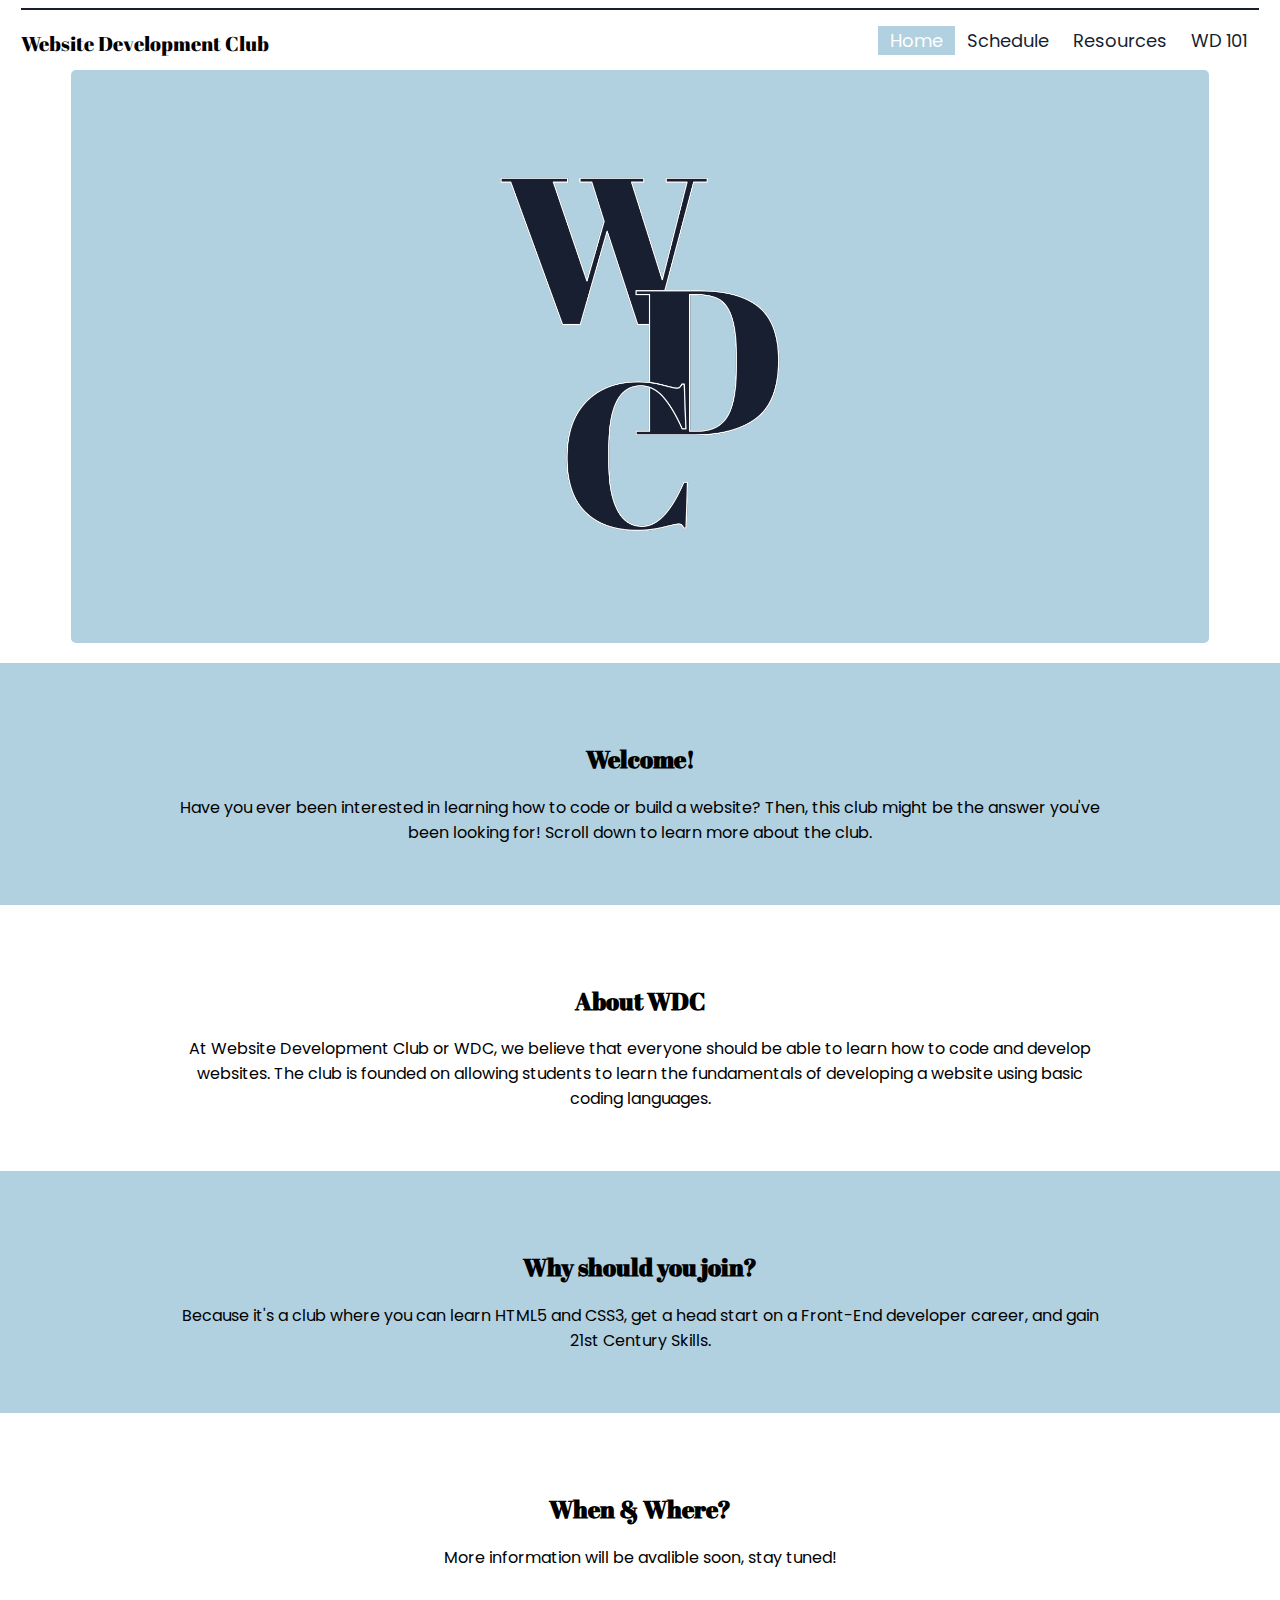
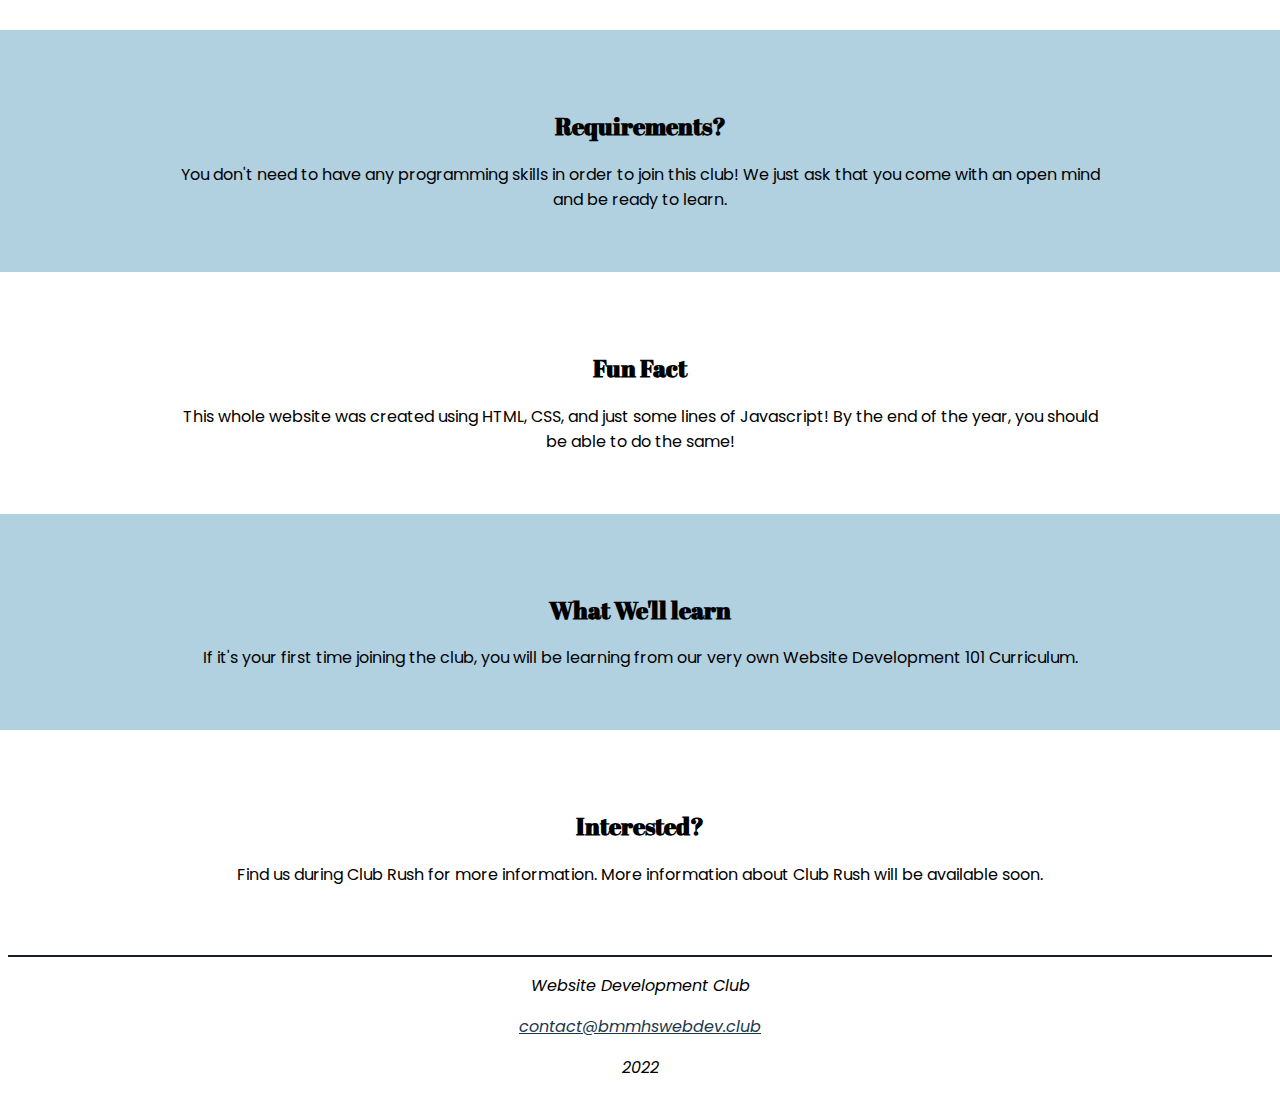
==== index.html @ b43070af "Update index.html" ====
<!DOCTYPE html>
<html lang="en">
<head>
    <meta charset="UTF-8">
    <meta http-equiv="X-UA-Compatible" content="IE=edge">
    <meta name="viewport" content="width=device-width, initial-scale=1.0">
    <title>Home | WDC</title>
    <link rel="stylesheet" href="style.css">
    <link href="https://fonts.googleapis.com/css2?family=Abril+Fatface&family=Poppins&display=swap" rel="stylesheet">
    <link rel="stylesheet" href="https://cdnjs.cloudflare.com/ajax/libs/font-awesome/4.7.0/css/font-awesome.min.css">
    <script src="script.js"></script>
    <link rel="shortcut icon" href="assets/RD Logo_1080_3.jpeg" type="image/x-icon">
    <!-- Primary Meta Tags -->
    <meta name="title" content="Website Development Club">
    <meta name="description" content="A school club at Francisco Bravo Medical Magnet  High School, where students learn the fundamentals of developing a website using basic coding languages (HTML5 and CSS3)">

    <!-- Open Graph / Facebook -->
    <meta property="og:type" content="website">
    <meta property="og:url" content="https://bmmhswebdev.club/">
    <meta property="og:title" content="Website Development Club">
    <meta property="og:description" content="A school club at Francisco Bravo Medical Magnet  High School, where students learn the fundamentals of developing a website using basic coding languages (HTML5 and CSS3)">
    <meta property="og:image" content="/assets/RD Logo_1080_3.jpeg">

    <!-- Twitter -->
    <meta property="twitter:card" content="summary_large_image">
    <meta property="twitter:url" content="https://bmmhswebdev.club/">
    <meta property="twitter:title" content="Website Development Club">
    <meta property="twitter:description" content="A school club at Francisco Bravo Medical Magnet  High School, where students learn the fundamentals of developing a website using basic coding languages (HTML5 and CSS3)">
    <meta property="twitter:image" content="/assets/RD Logo_1080_3.jpeg">

</head>
<body>
    <nav>
        <div class="mobilenav">
            <div class="topnav">
                <a href="index.html" class="active mnavtitle">Website Development Club</a>
                <!-- Navigation links (hidden by default) -->
                <div id="myLinks">
                  <a href="Schedule.html">Schedule</a>
                  <a href="WD101.html">WD 101</a>
                  <a href="resources.html">Resources</a>
                  
                </div>
                <!-- "Hamburger menu" / "Bar icon" to toggle the navigation links -->
                <a href="javascript:void(0);" class="icon" onclick="myFunction()">
                  <i class="fa fa-bars"></i>
                </a>
              </div>
        </div>
        <div class="fullnav">
            <hr class="navhr">
            <span class="navtitle">Website Development Club</span>
            <ul class="navbar">
                <li class="navitem"><a href="WD101.html" class="navlink">WD 101</a></li>
                <li class="navitem"><a class="navlink" href="resources.html">Resources</a></li>
                <li class="navitem"><a class="navlink" href="Schedule.html">Schedule</a></li>
                <li class="navitem"><a class="navlink active" href="index.html">Home</a></li>
            </ul>
        </div>
    </nav>
    <header>
        <div class="headerbg">
            <img class="headerimg" src="/assets/RD Logo_1080_3_tp.png">
        </div>
    </header>
    <main>
        <div class="section">
            <h2>Welcome!</h2>
            <p>
                Have you ever been interested in learning how to code or build a website? Then, this club might be the answer you've been looking for! Scroll down to learn more about the club.
            </p>
        </div>
        <div class="section">
            <h2>About WDC</h2>            
            <p>
                At Website Development Club or WDC, we believe that everyone should be able to learn how to code and develop websites. The club is founded on allowing students to learn the fundamentals of developing a website using basic coding languages.
            </p>
        </div>
        <div class="section">
            <h2>Why should you join?</h2>
            <p>
                Because it's a club where you can learn HTML5 and CSS3, get a head start on a Front-End developer career, and gain 21st Century Skills.
            </p>
        </div>
        <div class="section">
            <h2>When & Where?</h2>
            <p>More information will be avalible soon, stay tuned!</p>
        </div>
        <div class="section">
            <h2>Requirements?</h2>
            <p> 
                You don't need to have any programming skills in order to join this club!
                We just ask that you come with an open mind and be ready to learn.
            </p>
        </div>
        <div class="section">
            <h2>Fun Fact</h2>
            <p> 
                This whole website was created using HTML, CSS, and just some lines of Javascript! By the end of the year, you should be able to do the same!
            </p>
        </div>
        <div class="section">
            <h2>What We'll learn</h2>
            <p>If it's your first time joining the club, you will be learning from our very own Website Development 101 Curriculum.</p>
        </div>
        <div class="section">
            <h2>Interested?</h2>
            <p>Find us during Club Rush for more information. More information about Club Rush will be available soon.</p>
        </div>
        

    </main>
    <footer>
        <address style="text-align: center;">
            <hr class="footerDivider">
            <p>Website Development Club</p>
            <p><a href="mailto:contact@bmmhswebdev.club" style="color: #1a374d">contact@bmmhswebdev.club</a></p>
            <p><time datetime="2021">2022</time></p>
        </address>
    </footer>
</body>
</html>
---- style.css ----
/*Nav Bar*/
.navbar {
    list-style-type: none;
}
.navlink {
    text-decoration: none;
    display: flex;
    padding: 1px 12px;
    font-size: 18px;
    color: #171f31;
    font-family: 'Poppins', 'Times New Roman', Times, serif;
}
.navitem {
    float: right;
}
.navtitle {
    padding-top: 12px;
    display: block;
    float: left;
    font-family: 'Abril Fatface';
    font-size: 20px;
}
nav {
    margin: 0 1% 20px;
}
.navhr {
    border: 1px solid #171f31;
}
/*Mobile Nav*/
/* Style the navigation menu */
.topnav {
    overflow: hidden;
    background-color: #bbb;
    position: relative;
  }
  
  /* Hide the links inside the navigation menu (except for logo/home) */
  .topnav #myLinks {
    display: none;
  }
  
  /* Style navigation menu links */
  .topnav a {
    color: #171f31;
    padding: 14px 16px;
    text-decoration: none;
    font-size: 17px;
    display: block;
  }
  
  /* Style the hamburger menu */
  .topnav a.icon {
    background: #ddd;
    display: block;
    position: absolute;
    right: 0;
    top: 0;
  }
  
  /* Add a grey background color on mouse-over */
  .topnav a:hover {
    background-color: #ddd;
    color: black;
  }
  
  /* Style the active link (or home/logo) */
  .active {
    background-color: #b1d0e0;
    color: white;
  }
  .mnavtitle {
    font-family: 'Abril Fatface';
  }
  .fullnav {
    visibility: hidden;
    display: none;
  }
  @media only screen and (min-width: 768px) {
    .mobilenav {
        visibility: collapse;
        display: none;
    }
    .fullnav {
        visibility: visible;
        display: block;
    }
    .regHeader {
        margin-top: 100px;
    }
  }
/*Header*/
header {
    margin-top: 60px;
}
.headerbg {
    background-color: #b1d0e0;
    width: 90%;
    max-height: 50%;
    border-radius: 5px;
    margin: auto;
    text-align: center;
}
.headerimg {
    width: 50%;
}
/*Main Section*/
h1, h2 {
    font-family: 'Abril FatFace';
}
p, a {
    font-family: 'Poppins';
}

main {
    margin-top: 20px;
}
.section>h2,p {
    text-align: center;
}
.section>p {
    width: 75%;
    margin: auto;
}

.section:nth-child(odd) {
    background-color: #b1d0e0;
}
.section {
    /*border-radius: 10px;*/
    padding: 60px 15px;
    height: 100%;
    margin-left: -8px;
    margin-right: -8px;
}
.footerDivider {
    border: 1px solid #171f31;
}
/*Header*/
header {
    text-align: center;
}
header>hr {
    border: 1px solid #171f31;
}
/*Resources*/
.title {
    text-align: center;
}
.List {
    width: 50vw;
    margin: 0 auto;
}
.redHeader {
    margin-top: 40px;
}
.pdf {
    width: 90%;
    height: 98vh;
    margin: 60px auto;
    display: block;
}
#SchButtonBar {
    margin: 0 auto;
}
.schlink:hover {
    border-bottom: 1px solid #171f31;
}
.tabcontent {
    display: none;
    font-family: 'Poppins';
    margin: 0 auto;
}
.tablink {
    background-color: #171f31;
    color: white;
    border: none;
    outline: none;
    cursor: pointer;
    padding: 14px 16px;
    font-size: 17px;
    width: 25%;
  }
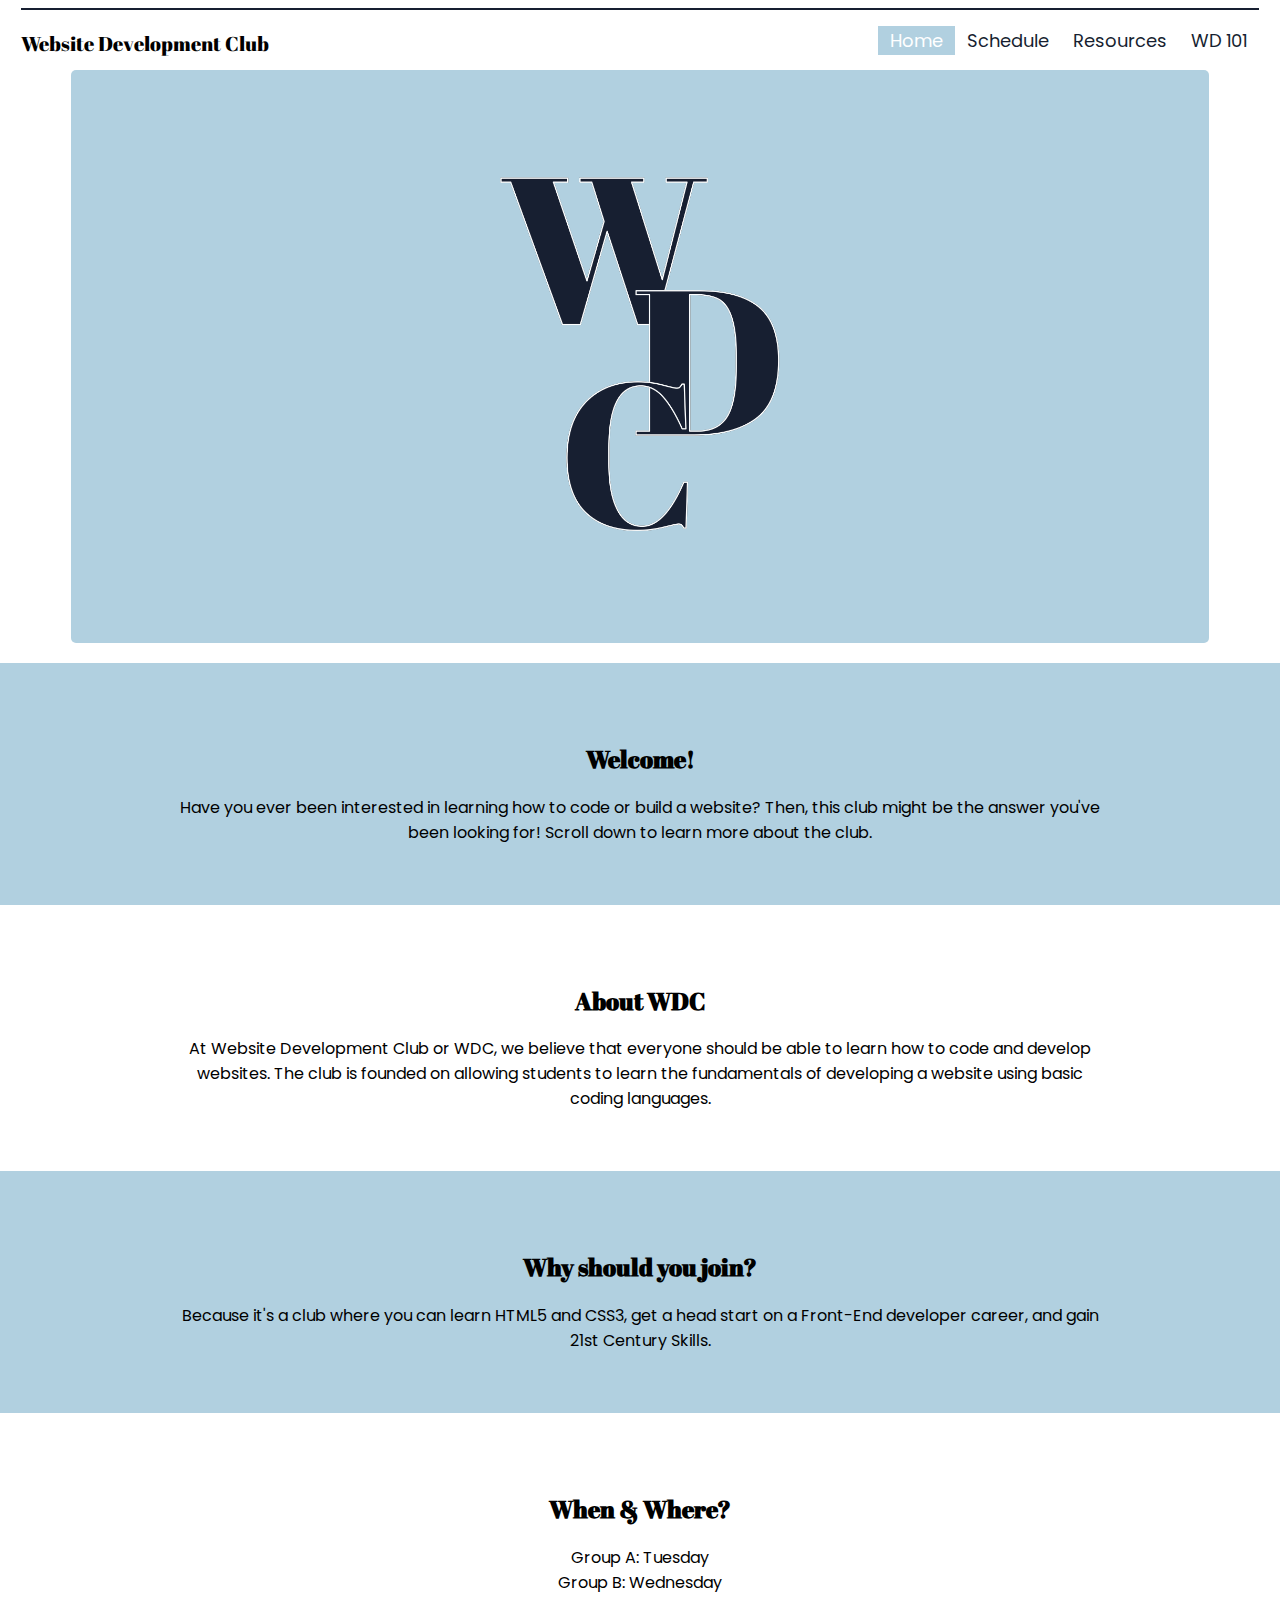
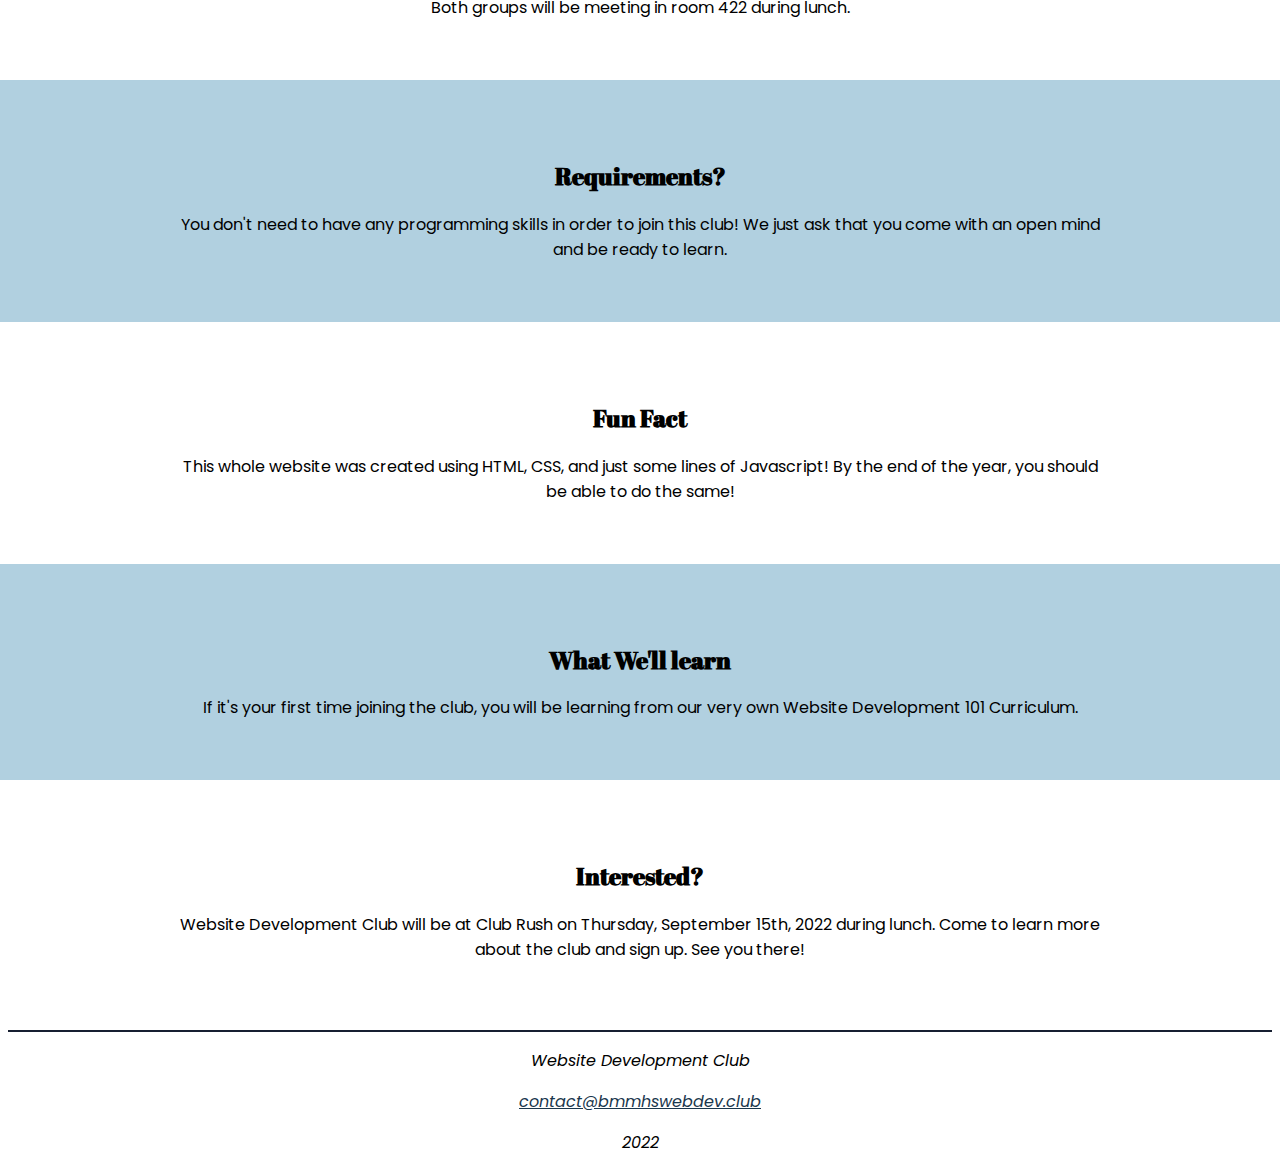
==== commit 364f1d02: "Update index.html" ====
--- a/index.html
+++ b/index.html
@@ -10,6 +10,15 @@
     <link rel="stylesheet" href="https://cdnjs.cloudflare.com/ajax/libs/font-awesome/4.7.0/css/font-awesome.min.css">
     <script src="script.js"></script>
     <link rel="shortcut icon" href="assets/RD Logo_1080_3.jpeg" type="image/x-icon">
+    <!-- Google tag (gtag.js) -->
+    <script async src="https://www.googletagmanager.com/gtag/js?id=G-WDYN8TZN7R"></script>
+    <script>
+      window.dataLayer = window.dataLayer || [];
+      function gtag(){dataLayer.push(arguments);}
+      gtag('js', new Date());
+
+      gtag('config', 'G-WDYN8TZN7R');
+    </script>
     <!-- Primary Meta Tags -->
     <meta name="title" content="Website Development Club">
     <meta name="description" content="A school club at Francisco Bravo Medical Magnet  High School, where students learn the fundamentals of developing a website using basic coding languages (HTML5 and CSS3)">
@@ -84,7 +93,9 @@
         </div>
         <div class="section">
             <h2>When & Where?</h2>
-            <p>More information will be avalible soon, stay tuned!</p>
+            <p>Group A: Tuesday</p>
+            <p>Group B: Wednesday</p>
+            <p>Both groups will be meeting in room 422 during lunch.</p>
         </div>
         <div class="section">
             <h2>Requirements?</h2>
@@ -105,7 +116,7 @@
         </div>
         <div class="section">
             <h2>Interested?</h2>
-            <p>Find us during Club Rush for more information. More information about Club Rush will be available soon.</p>
+            <p>Website Development Club will be at Club Rush on Thursday, September 15th, 2022 during lunch. Come to learn more about the club and sign up. See you there!</p>
         </div>
         
 
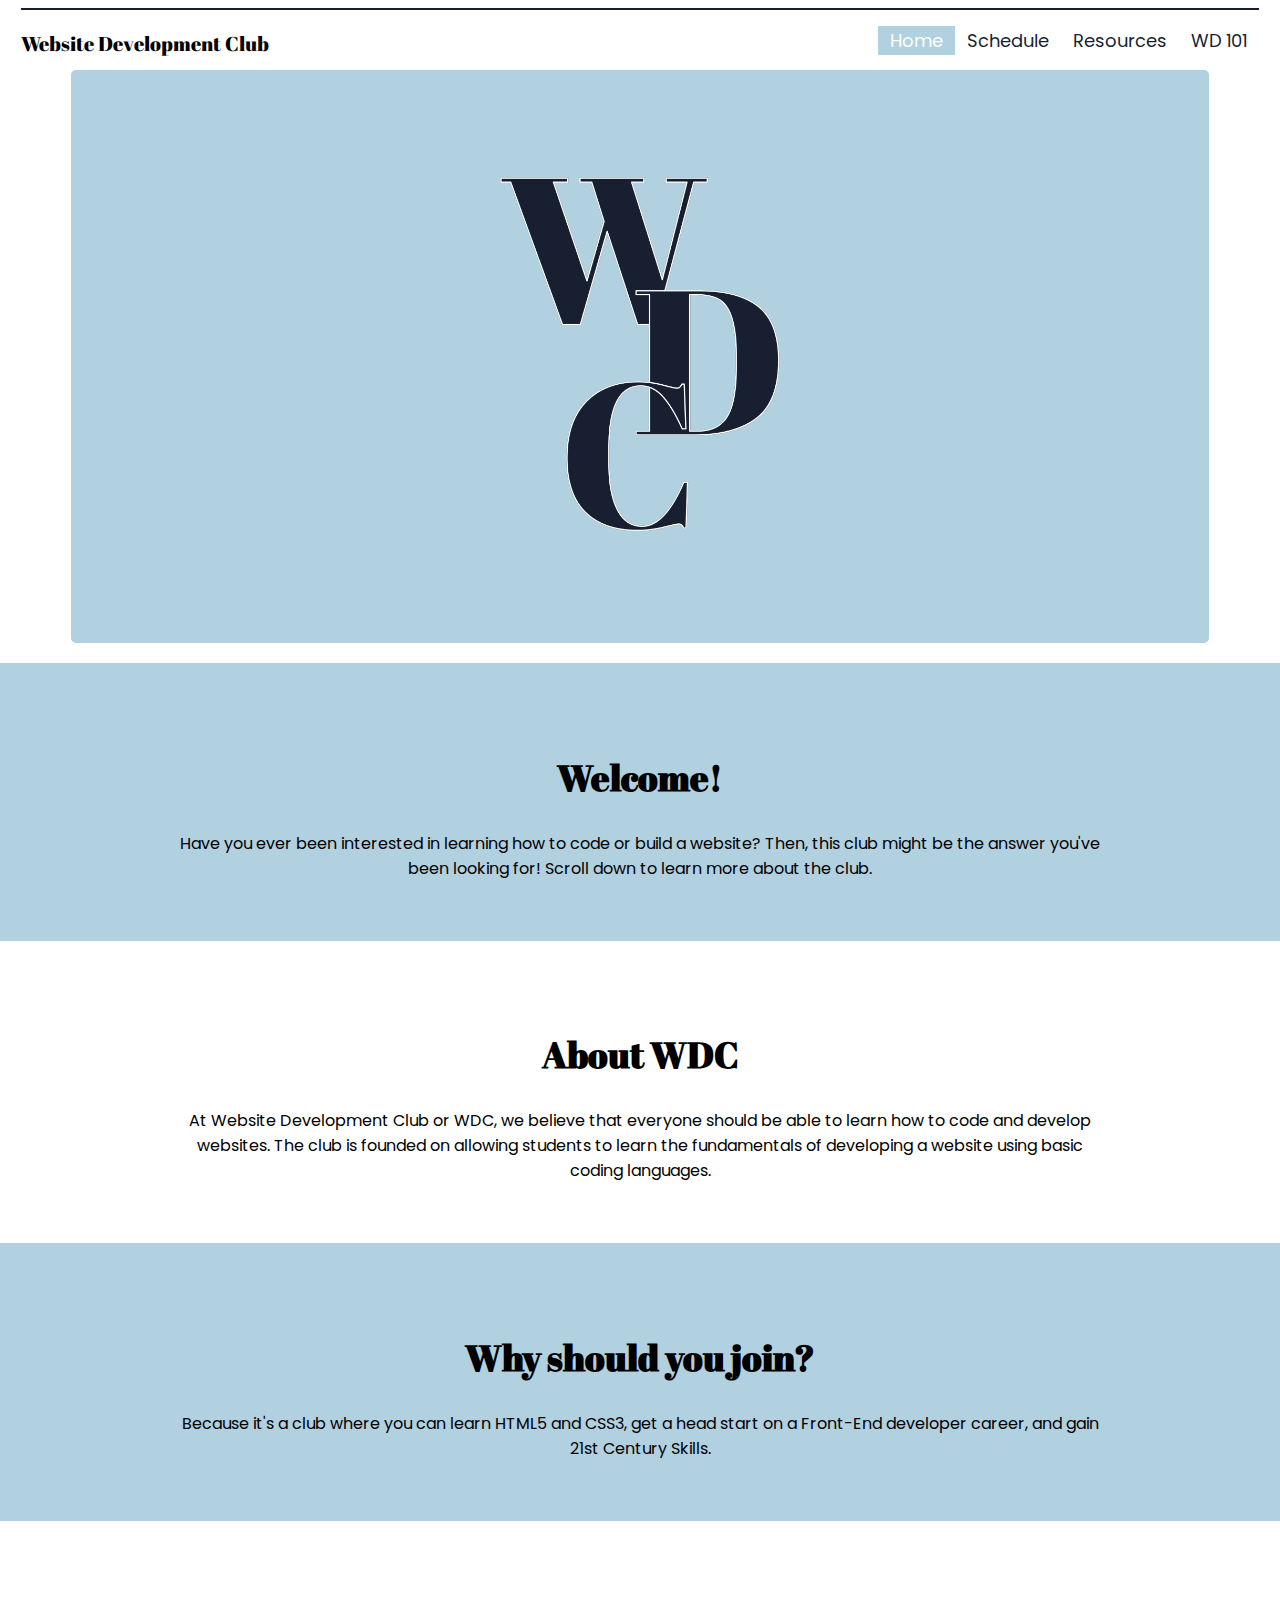
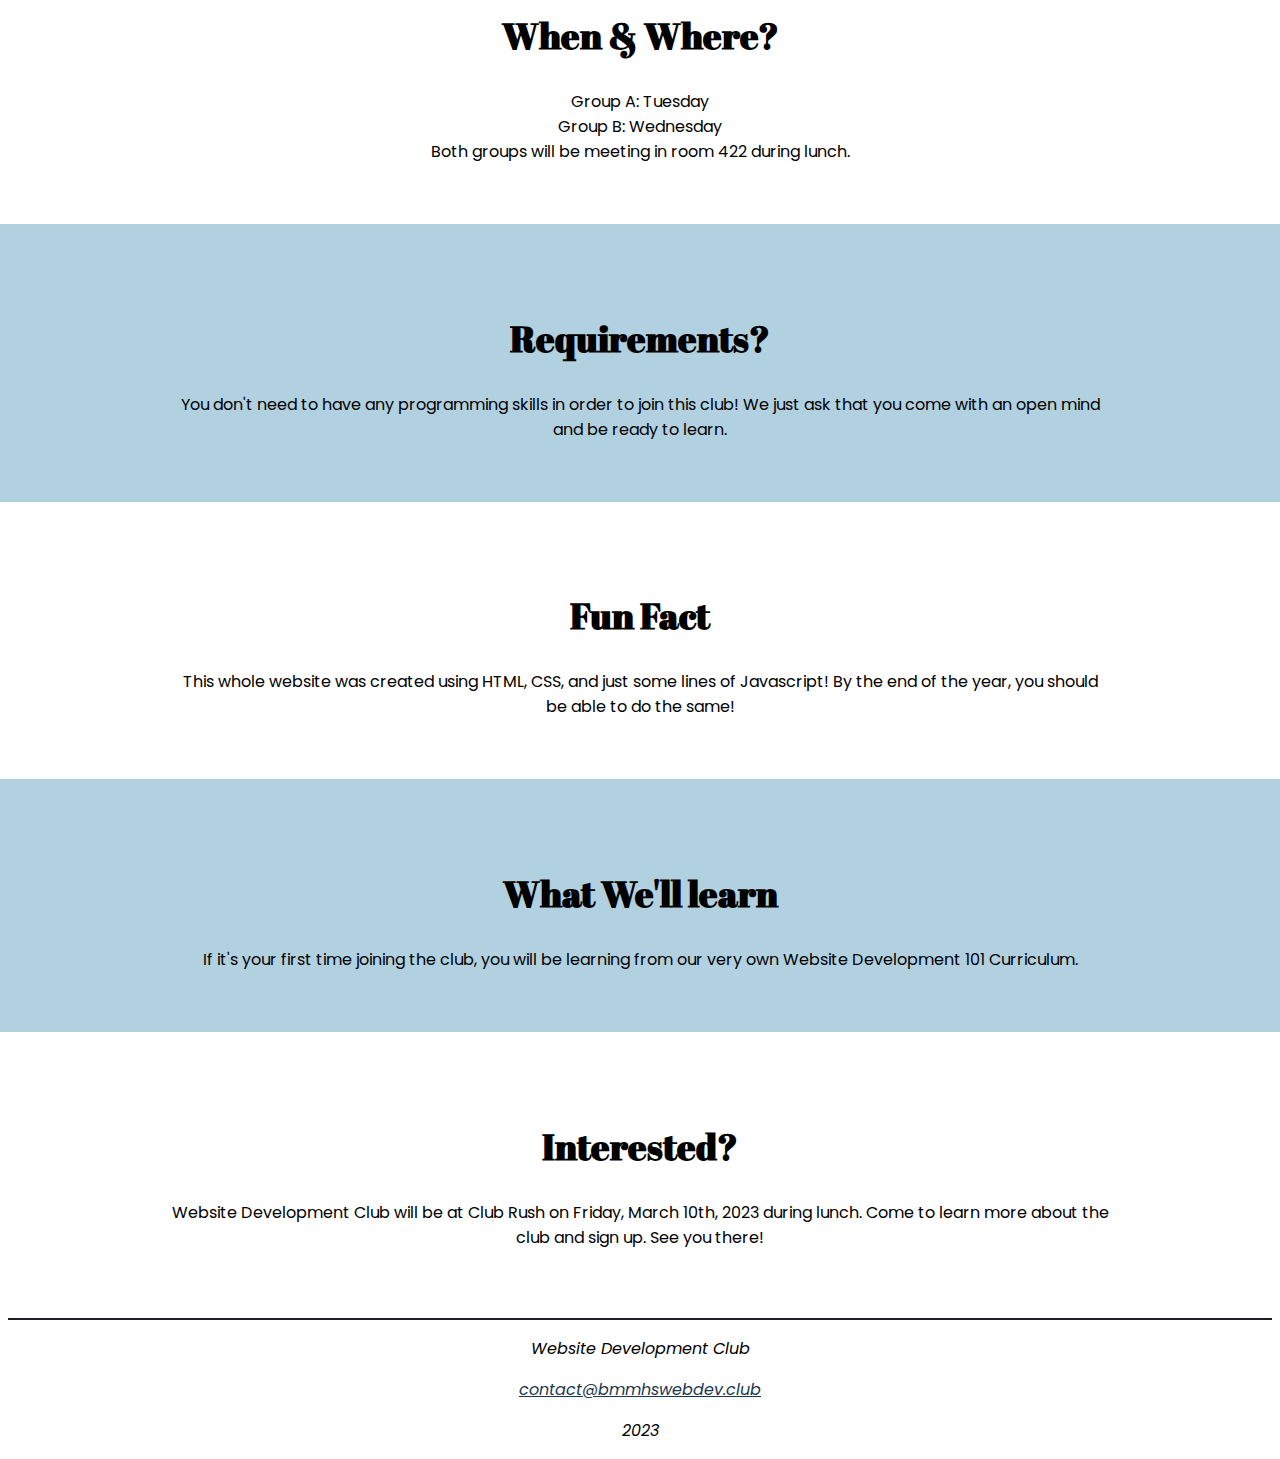
==== commit dcbae023: "Update index.html" ====
--- a/index.html
+++ b/index.html
@@ -116,7 +116,7 @@
         </div>
         <div class="section">
             <h2>Interested?</h2>
-            <p>Website Development Club will be at Club Rush on Thursday, September 15th, 2022 during lunch. Come to learn more about the club and sign up. See you there!</p>
+            <p>Website Development Club will be at Club Rush on Friday, March 10th, 2023 during lunch. Come to learn more about the club and sign up. See you there!</p>
         </div>
         
 
@@ -126,7 +126,7 @@
             <hr class="footerDivider">
             <p>Website Development Club</p>
             <p><a href="mailto:contact@bmmhswebdev.club" style="color: #1a374d">contact@bmmhswebdev.club</a></p>
-            <p><time datetime="2021">2022</time></p>
+            <p><time datetime="2023">2023</time></p>
         </address>
     </footer>
 </body>
--- a/style.css
+++ b/style.css
@@ -87,6 +87,16 @@
     .regHeader {
         margin-top: 100px;
     }
+    h1 {
+        font-size: 40px;
+    }
+    h2 {
+        font-size: 36px;
+    }
+    p, a, td, li{
+        font-size: 16px;
+    }
+
   }
 /*Header*/
 header {
@@ -160,7 +170,8 @@
     display: block;
 }
 #SchButtonBar {
-    margin: 0 auto;
+    display: flex;
+    justify-content: center;
 }
 .schlink:hover {
     border-bottom: 1px solid #171f31;
@@ -169,6 +180,9 @@
     display: none;
     font-family: 'Poppins';
     margin: 0 auto;
+}
+#Year1 {
+    display: block;
 }
 .tablink {
     background-color: #171f31;
@@ -179,4 +193,20 @@
     padding: 14px 16px;
     font-size: 17px;
     width: 25%;
-  }
+    margin-left: 10px;
+  }
+  .grupScheTable {
+    border: 1px solid #171f31;
+    width: 95%;
+    margin: 0 auto;
+  }
+    table,
+    td,
+    th,
+    tr {
+    border: 1px solid #1a374d;
+    border-collapse: collapse;
+    }
+    td:nth-child(odd) {
+        text-align: center;
+    }
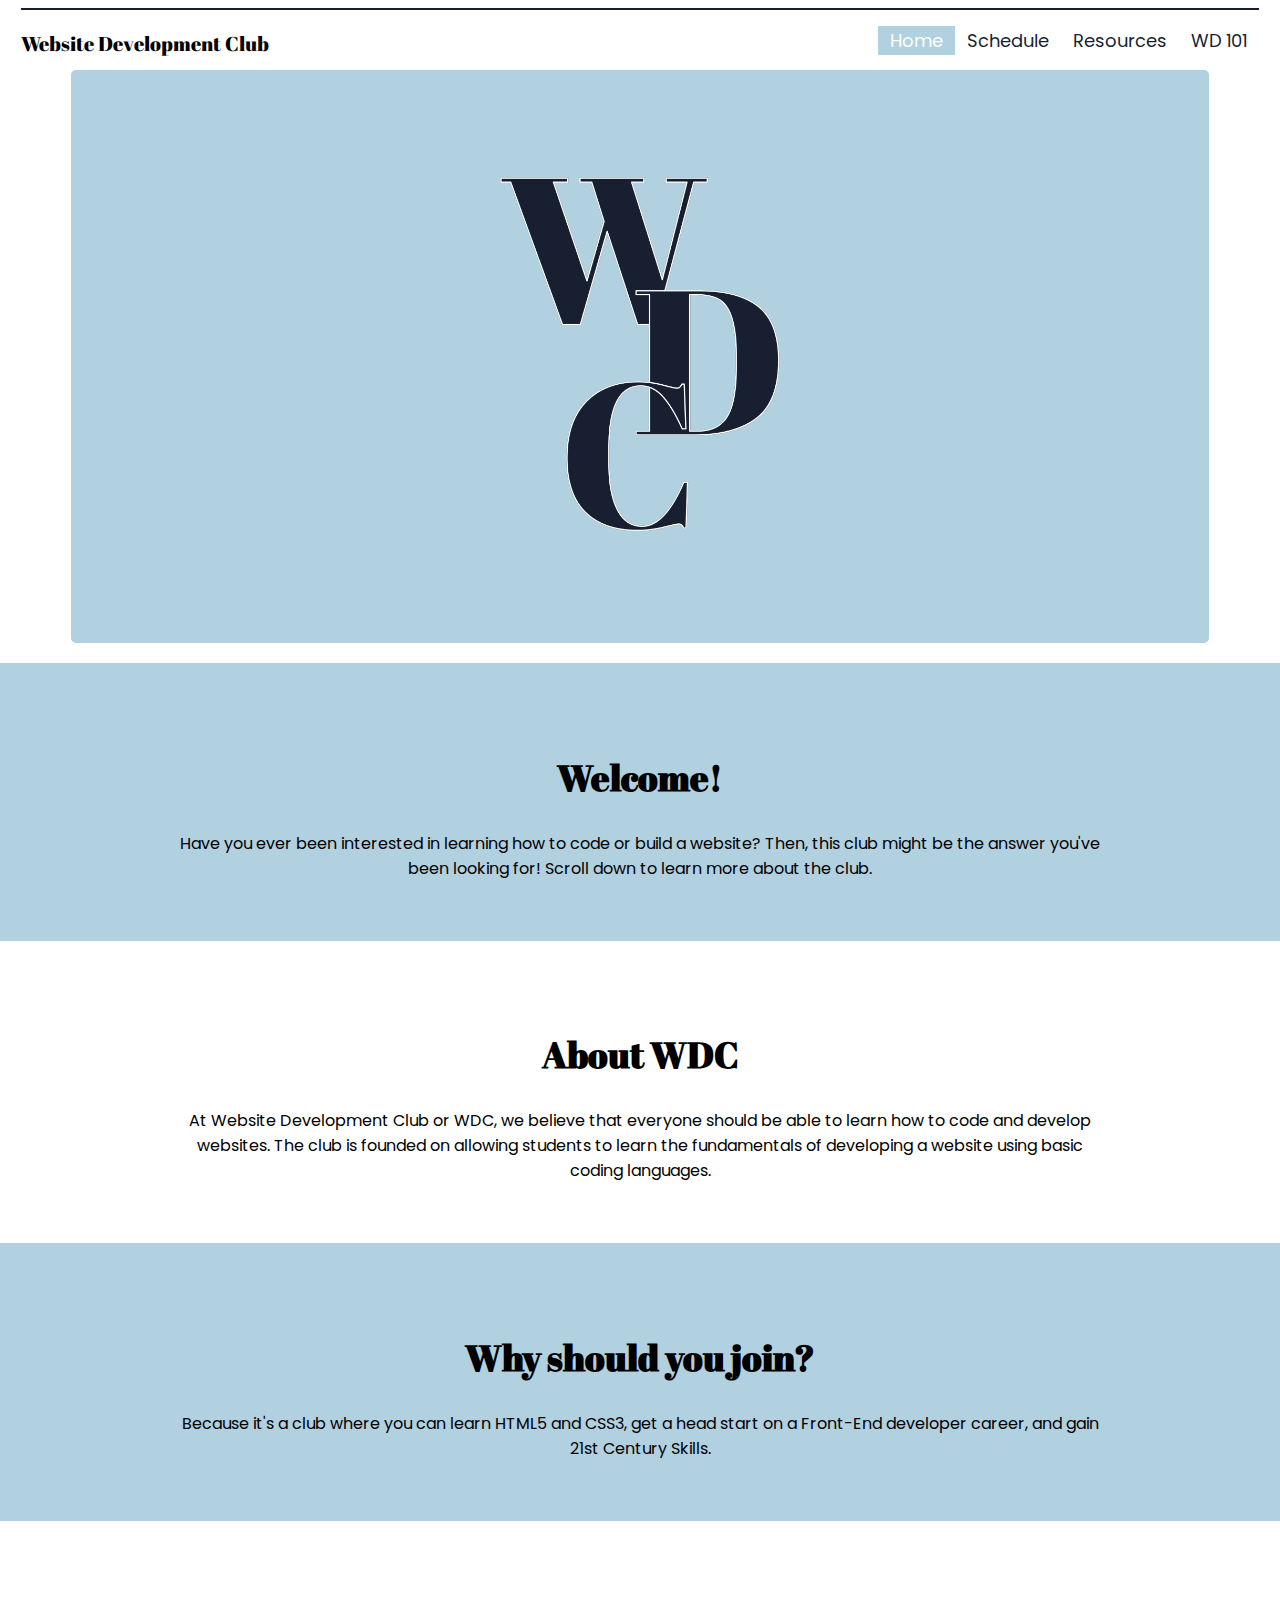
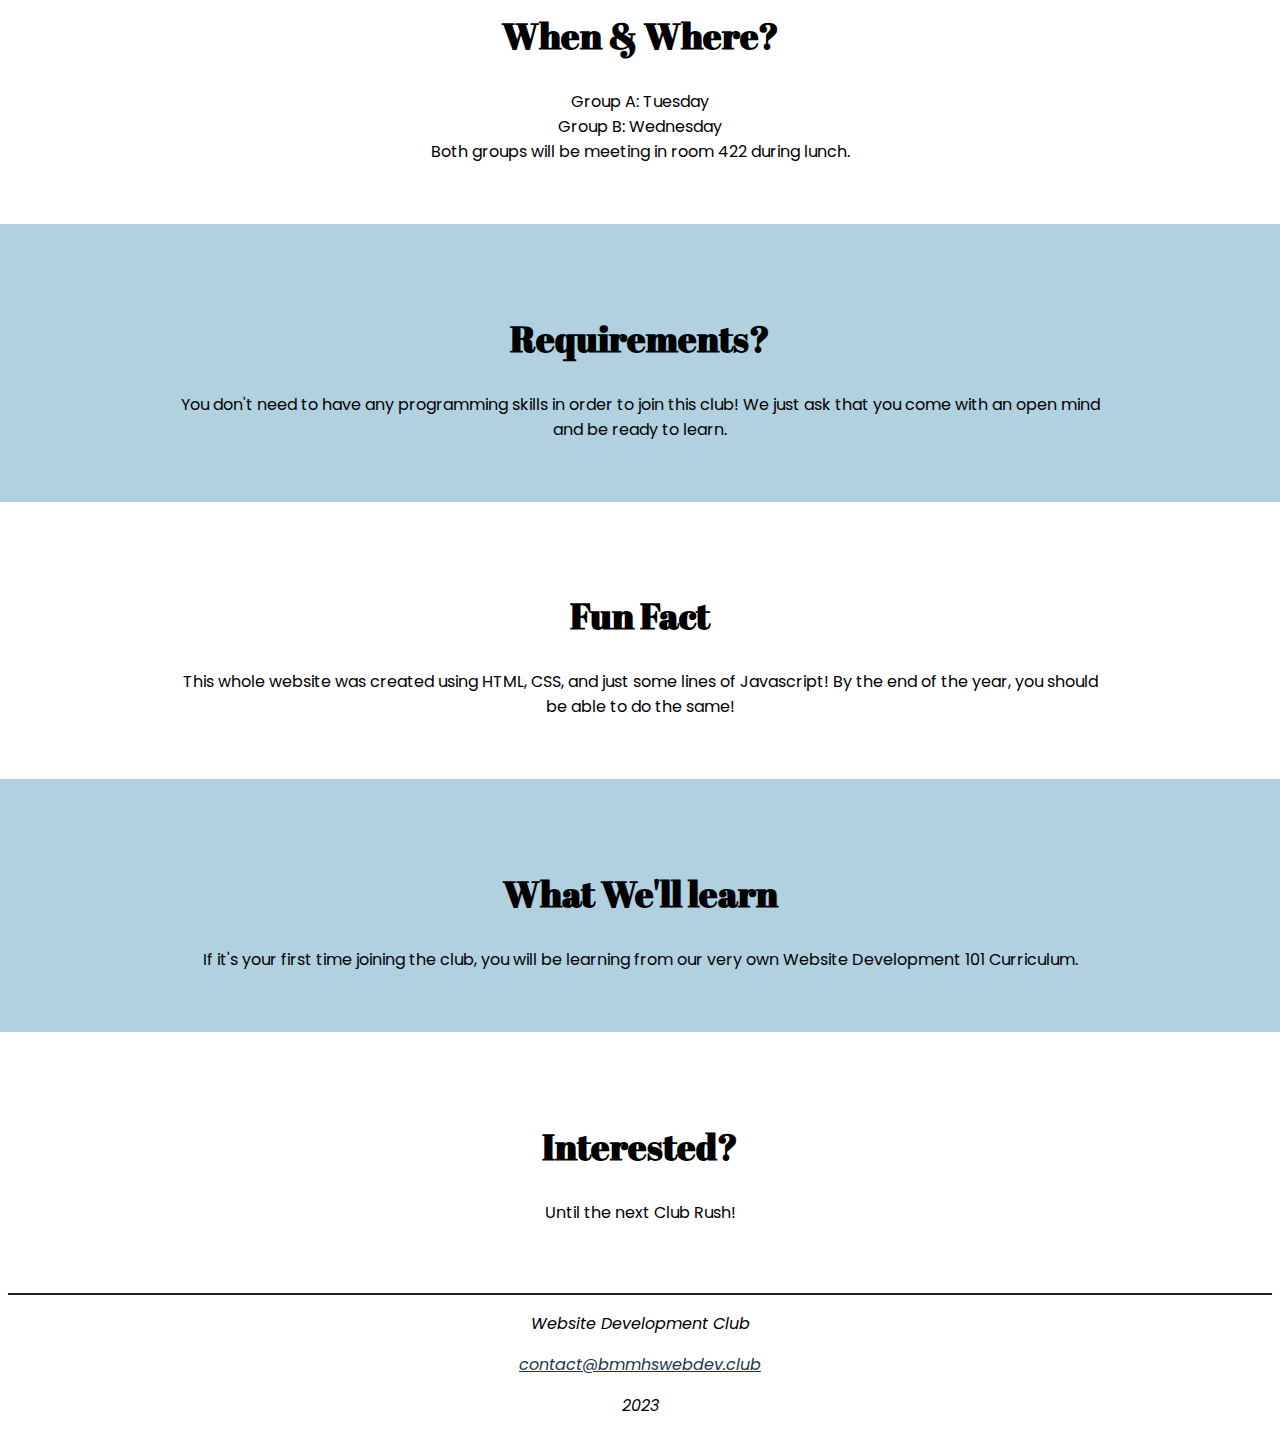
==== commit d2a05f7e: "Update index.html" ====
--- a/index.html
+++ b/index.html
@@ -116,7 +116,7 @@
         </div>
         <div class="section">
             <h2>Interested?</h2>
-            <p>Website Development Club will be at Club Rush on Friday, March 10th, 2023 during lunch. Come to learn more about the club and sign up. See you there!</p>
+            <p>Until the next Club Rush!</p>
         </div>
         
 
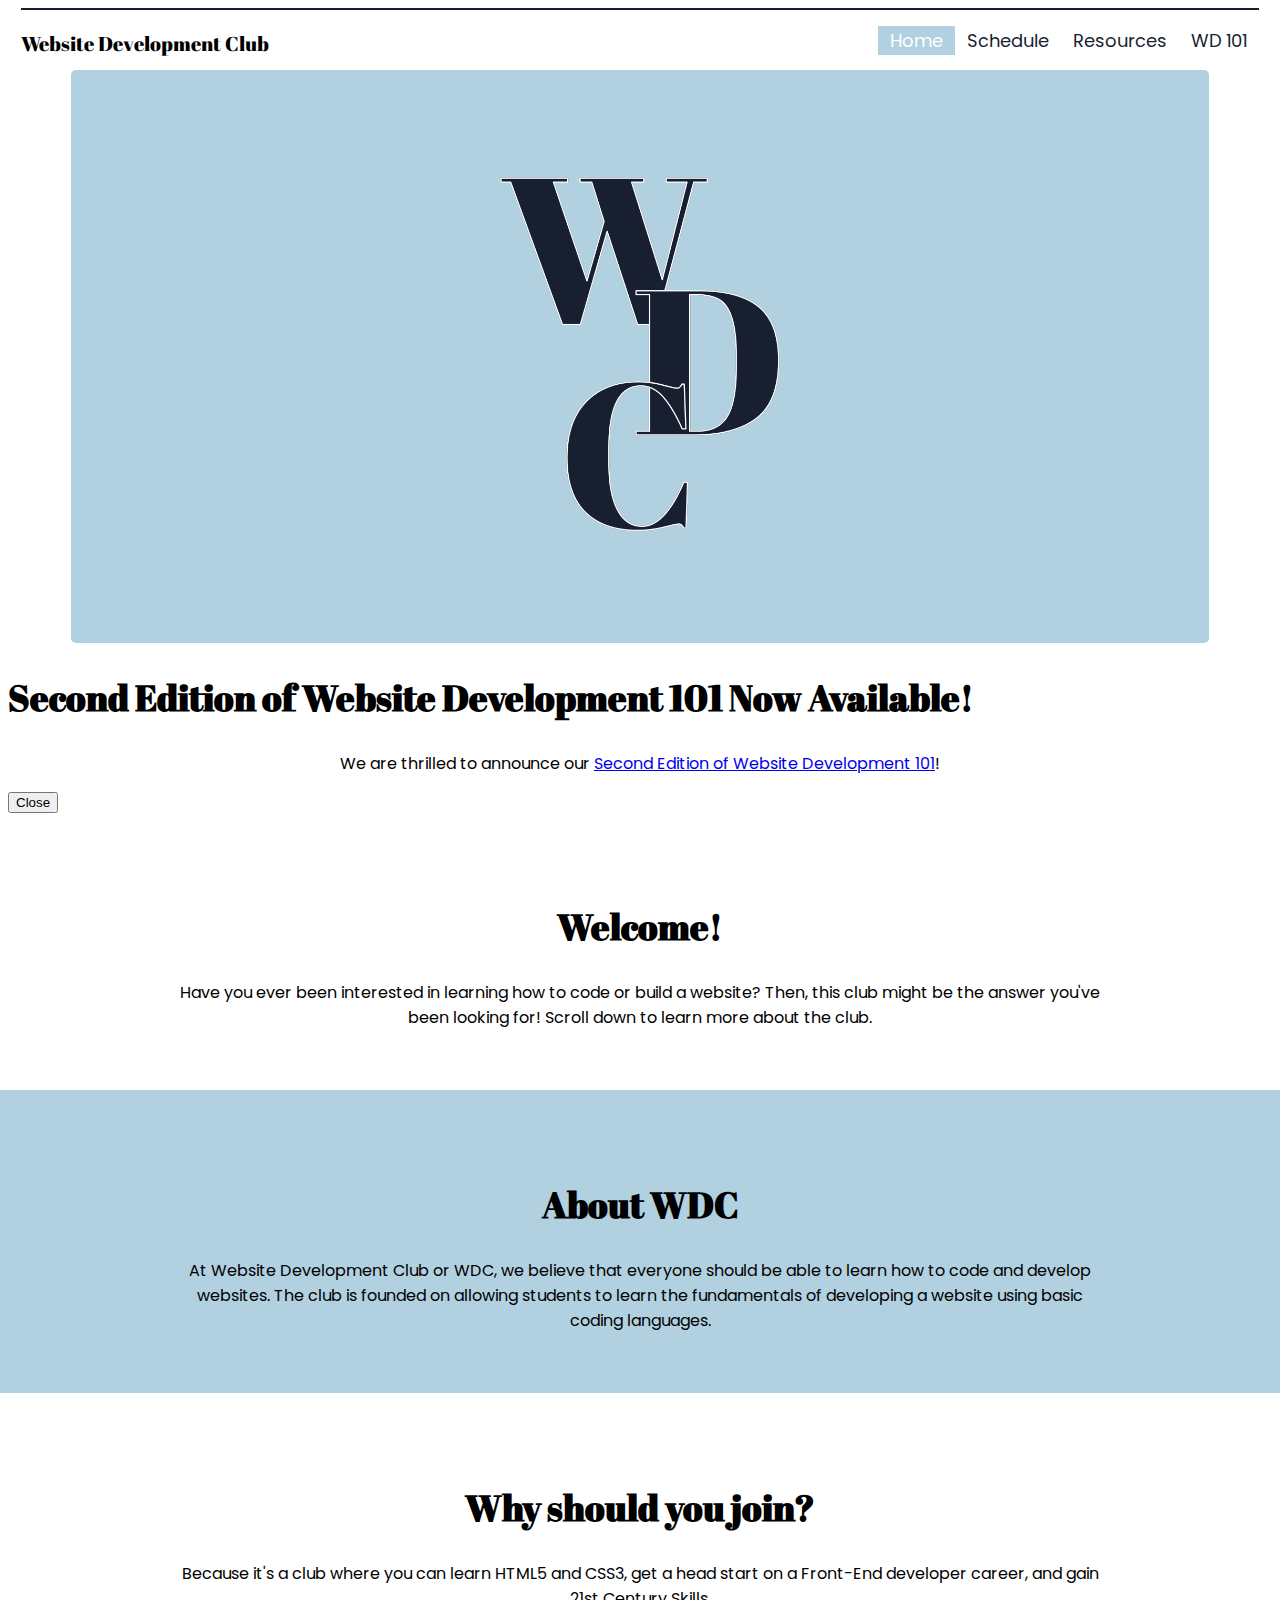
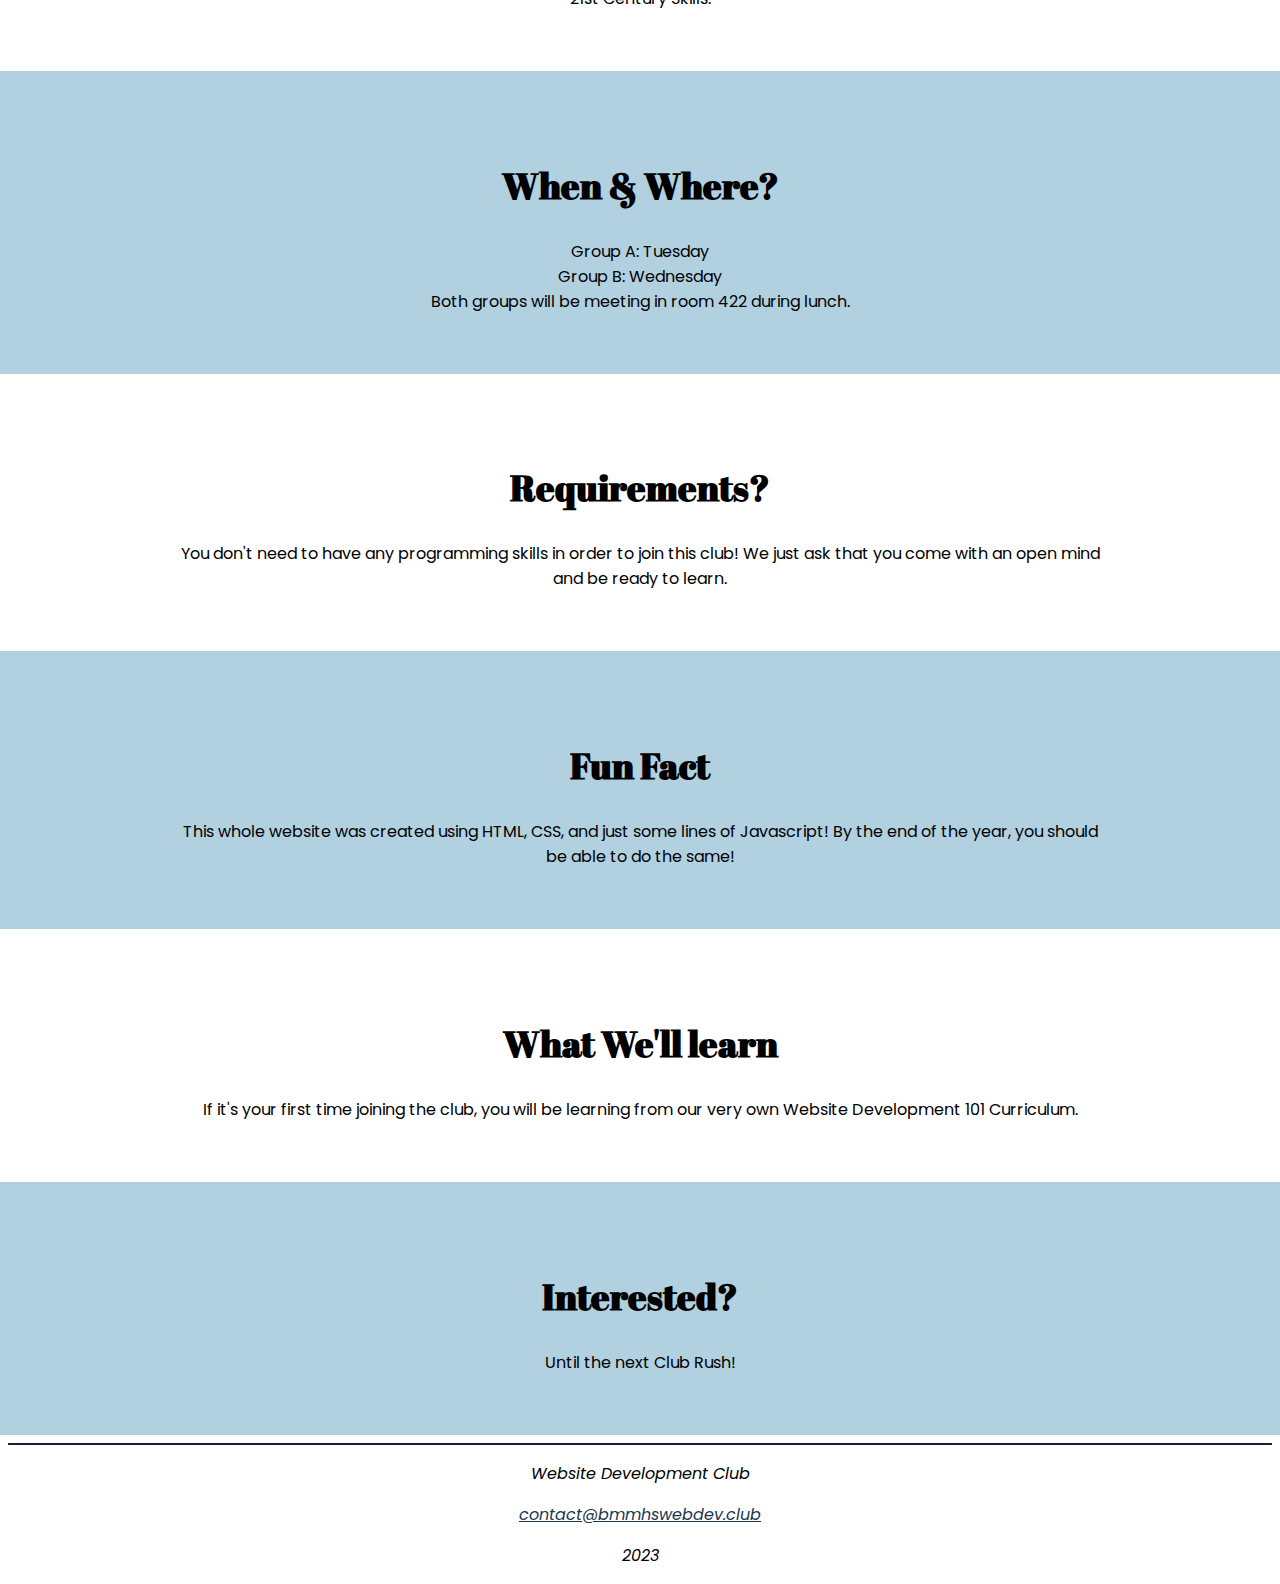
==== commit 0574a62d: "Update index.html" ====
--- a/index.html
+++ b/index.html
@@ -73,6 +73,14 @@
         </div>
     </header>
     <main>
+        <div id="popup" class="popup">
+            <div class="popup-content">
+                <!-- Pop-up content goes here -->
+                <h2>Second Edition of Website Development 101 Now Available!</h2>
+                <p>We are thrilled to announce our <a href="WD101.html">Second Edition of Website Development 101</a>!</p>
+                <button id="closeBtn">Close</button>
+            </div>
+        </div>
         <div class="section">
             <h2>Welcome!</h2>
             <p>
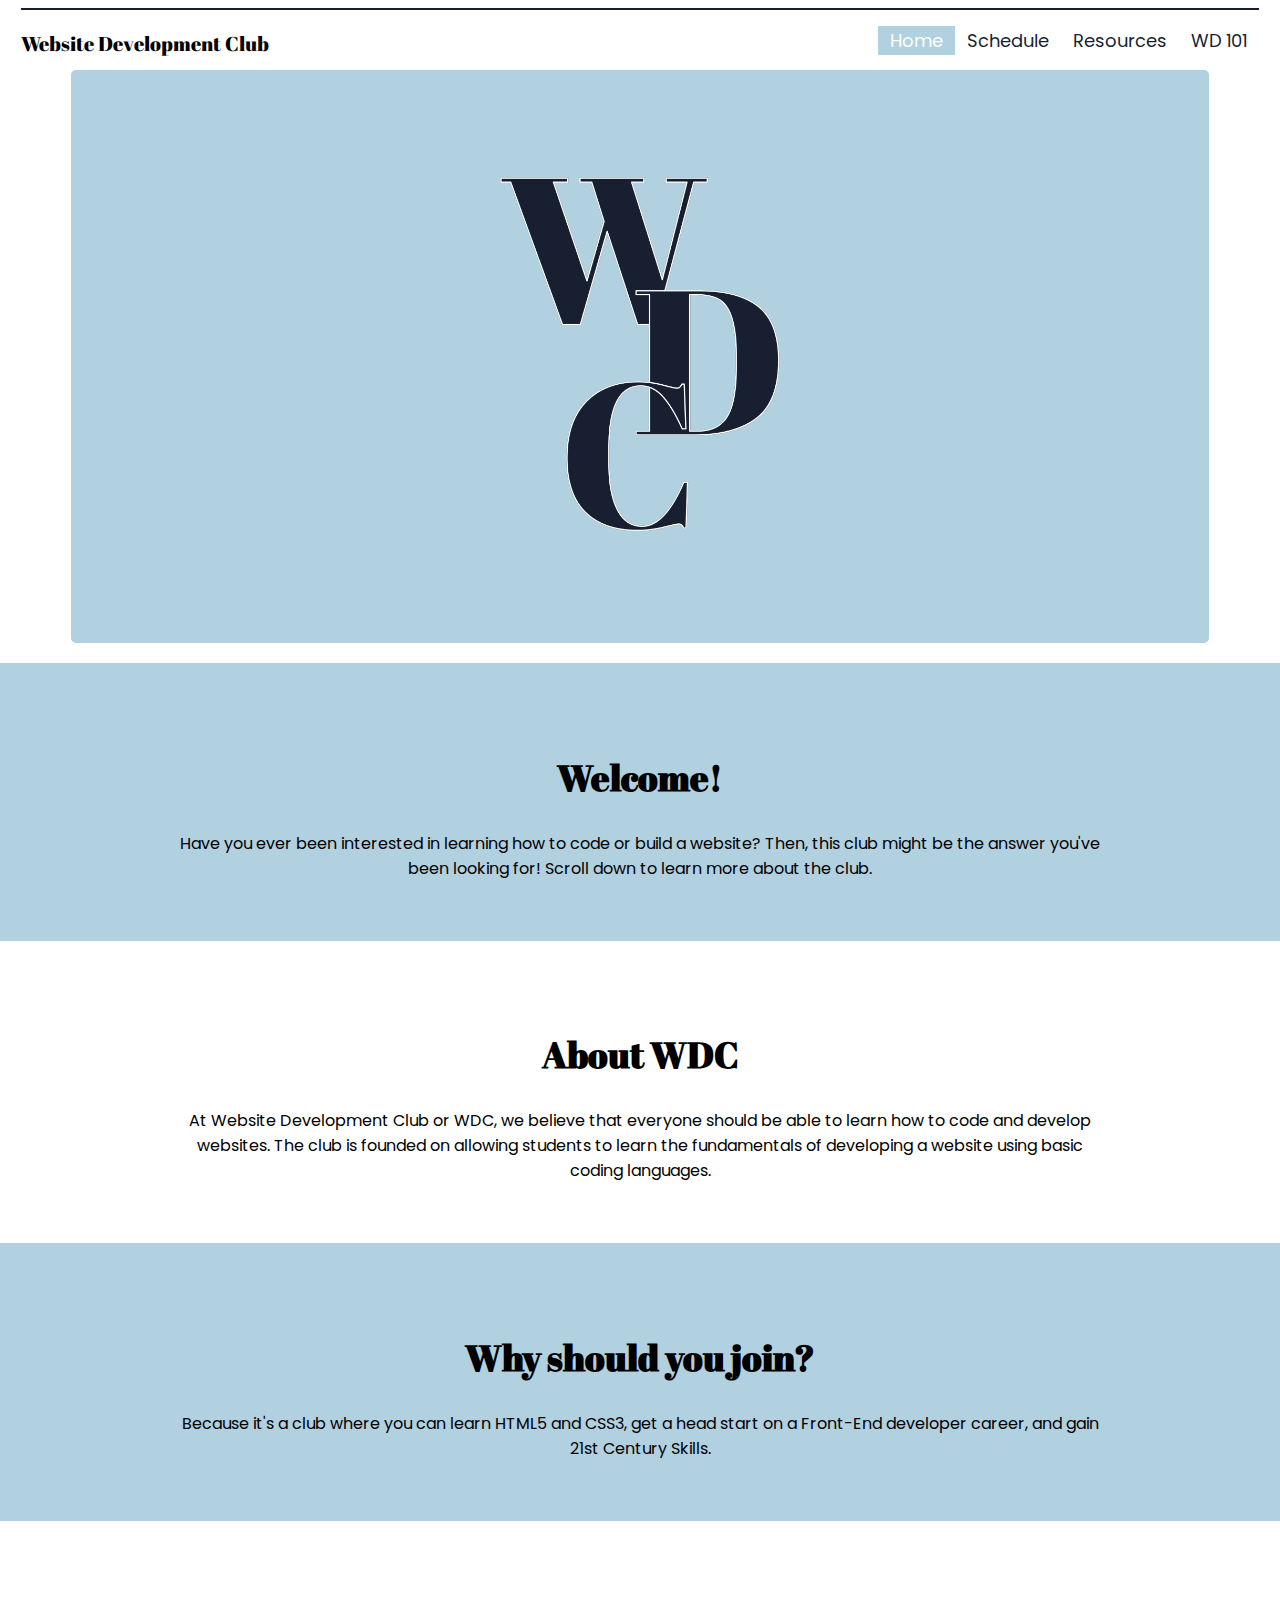
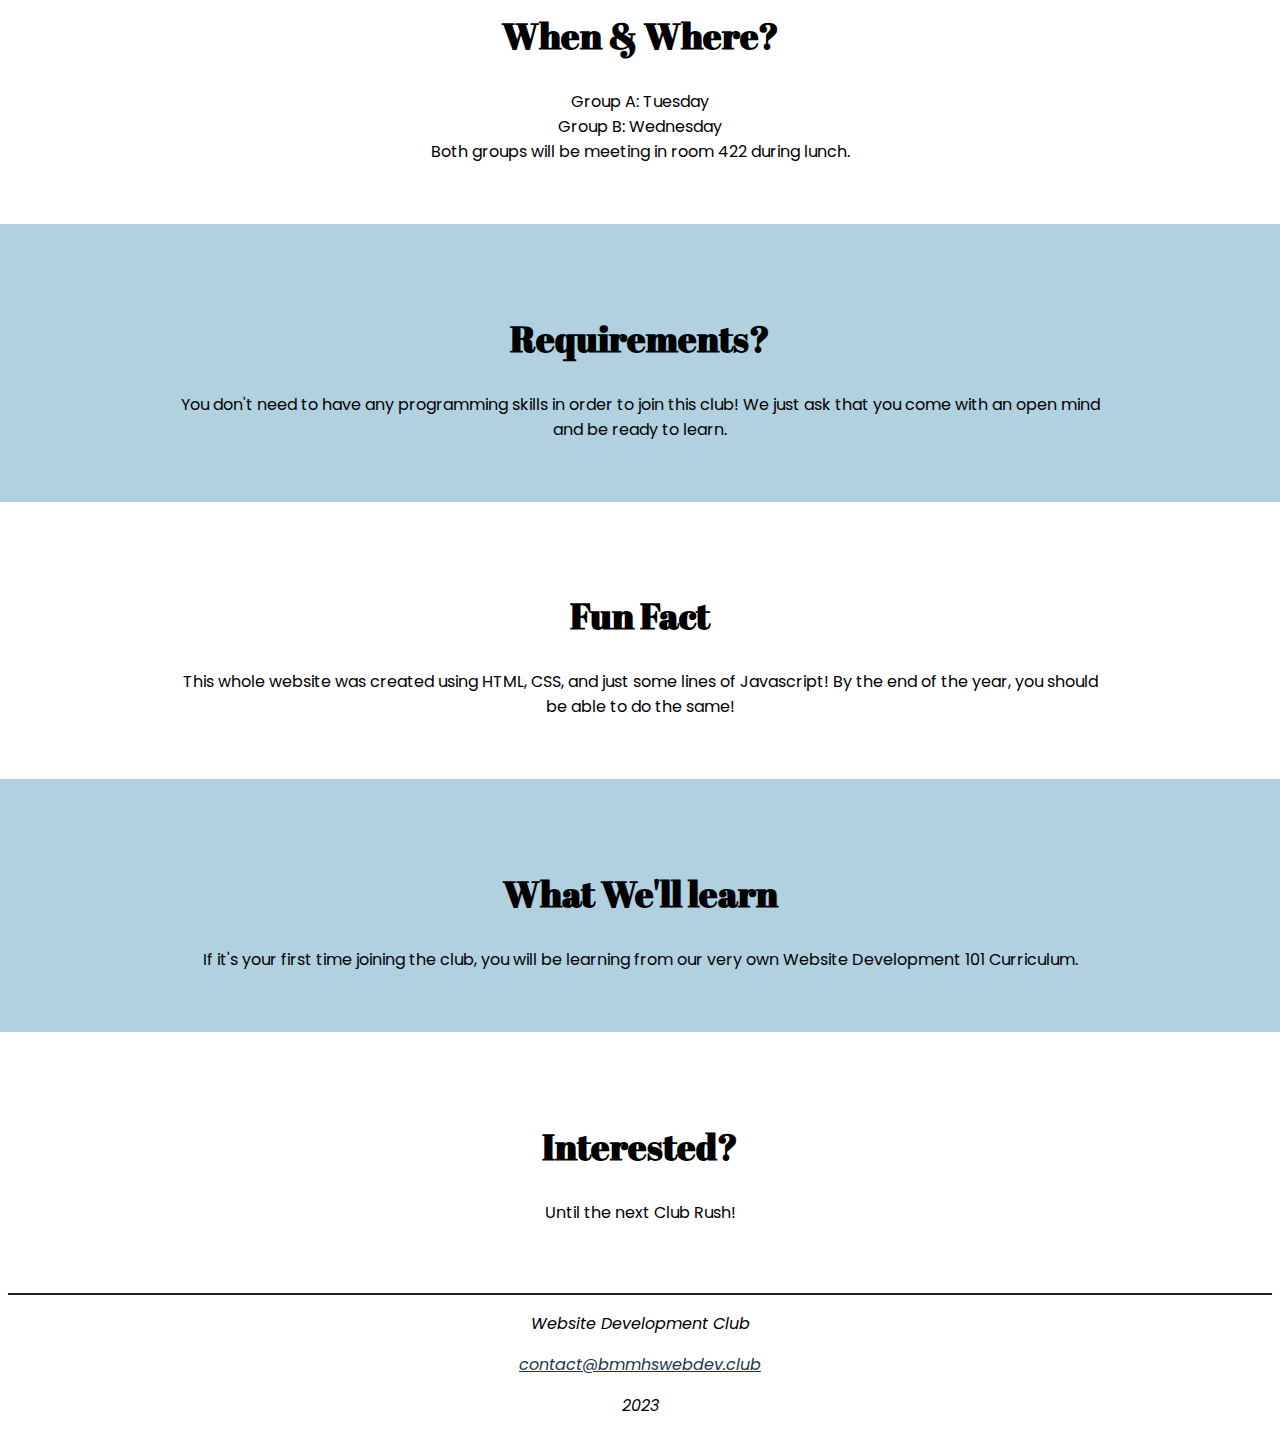
==== commit 500d91dc: "Update index.html" ====
--- a/index.html
+++ b/index.html
@@ -76,8 +76,12 @@
         <div id="popup" class="popup">
             <div class="popup-content">
                 <!-- Pop-up content goes here -->
-                <h2>Second Edition of Website Development 101 Now Available!</h2>
-                <p>We are thrilled to announce our <a href="WD101.html">Second Edition of Website Development 101</a>!</p>
+                <h2>Elevate Your Skills: Introducing the Third Edition of Website Development 101!</h2>
+                <p>We are thrilled to announce our <a href="WD101.html">Third Edition of Website Development 101</a>!</p>
+                <ul>
+                    <li><span class="ribbon">NEW</span> Reference Section</li>
+                    <li><span class="ribbon">NEW</span> Section 3</li>
+                </ul>
                 <button id="closeBtn">Close</button>
             </div>
         </div>
--- a/style.css
+++ b/style.css
@@ -117,7 +117,7 @@
 h1, h2 {
     font-family: 'Abril FatFace';
 }
-p, a {
+p, a, button {
     font-family: 'Poppins';
 }
 
@@ -132,7 +132,7 @@
     margin: auto;
 }
 
-.section:nth-child(odd) {
+.section:nth-child(even) {
     background-color: #b1d0e0;
 }
 .section {
@@ -210,3 +210,36 @@
     td:nth-child(odd) {
         text-align: center;
     }
+    /* Styles for the pop-up container */
+    .popup {
+        display: none;
+        position: fixed;
+        top: 0;
+        left: 0;
+        width: 120vw;
+        height: 100vh;
+        background-color: rgba(177, 208, 224, 0.7);
+
+    }
+
+    .popup-content {
+        display: flex; /* Use Flexbox to align items */
+        flex-direction: column;
+        align-items: center; /* Center items horizontally */
+        justify-content: center; /* Center items vertically */
+        position: absolute;
+        top: 50%;
+        left: 50%;
+        transform: translate(-65%, -50%);
+        padding: 20px;
+        background-color: #fff;
+        border-radius: 5px 15px;
+        border: 1px #171f31 solid;
+    }
+    div.popup-content>button {
+        background-color: rgba(177, 208, 224, 0.7);
+        border: 1px #171f31 solid;
+        border-radius: 5px;
+        padding: 4px 8px;
+        /*align-self: center;*/
+    }
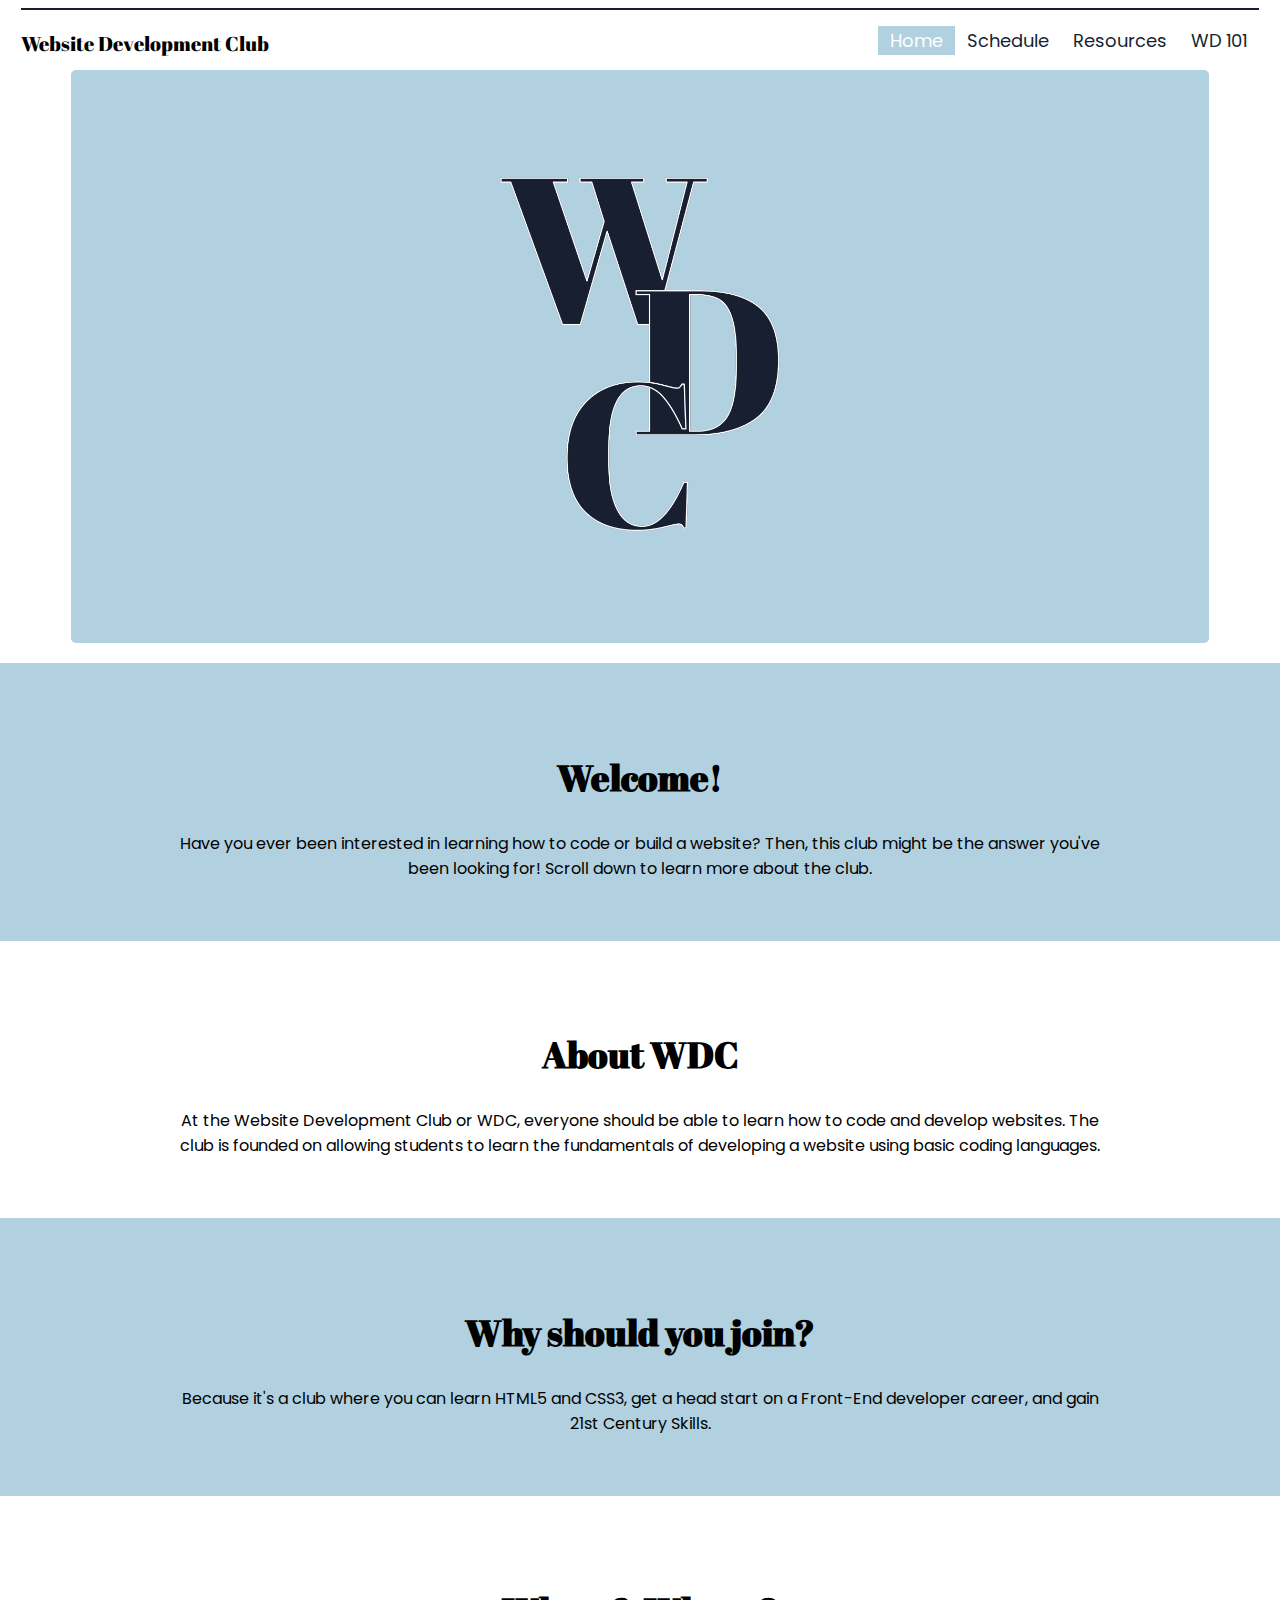
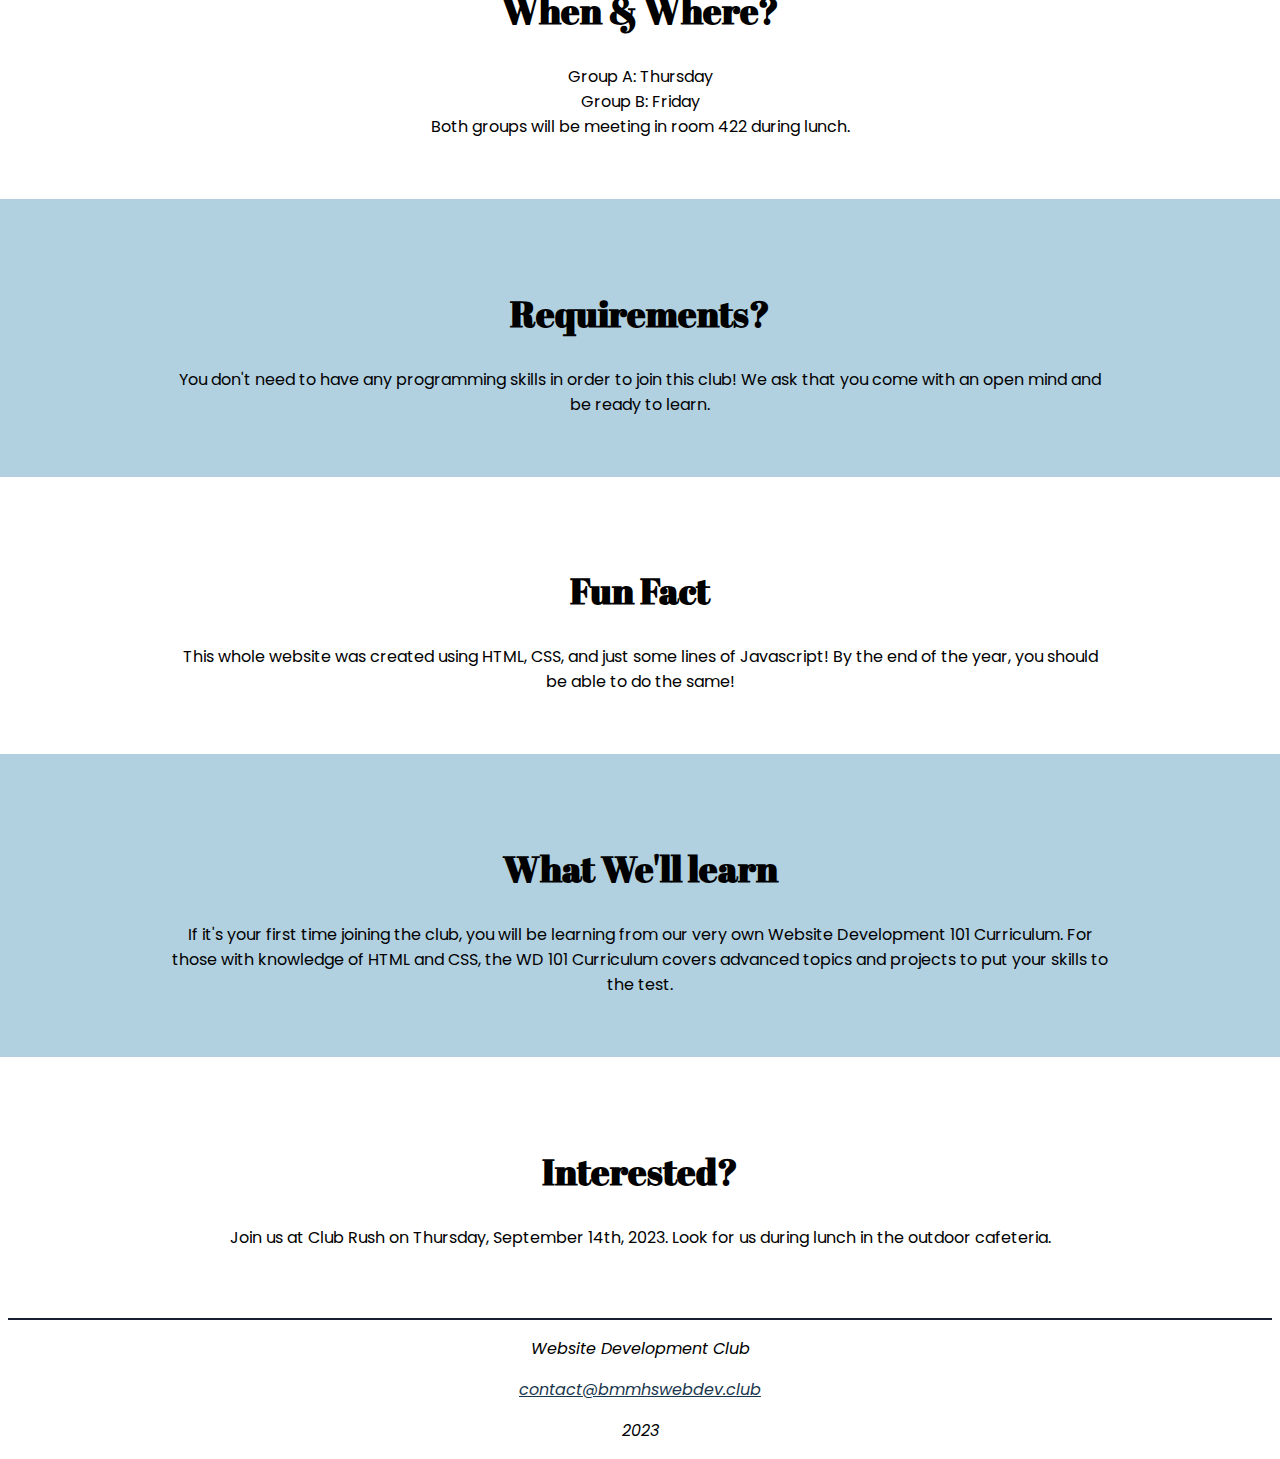
==== commit da6ed822: "Update index.html" ====
--- a/index.html
+++ b/index.html
@@ -94,7 +94,7 @@
         <div class="section">
             <h2>About WDC</h2>            
             <p>
-                At Website Development Club or WDC, we believe that everyone should be able to learn how to code and develop websites. The club is founded on allowing students to learn the fundamentals of developing a website using basic coding languages.
+                At the Website Development Club or WDC, everyone should be able to learn how to code and develop websites. The club is founded on allowing students to learn the fundamentals of developing a website using basic coding languages.
             </p>
         </div>
         <div class="section">
@@ -105,15 +105,15 @@
         </div>
         <div class="section">
             <h2>When & Where?</h2>
-            <p>Group A: Tuesday</p>
-            <p>Group B: Wednesday</p>
+            <p>Group A: Thursday</p>
+            <p>Group B: Friday</p>
             <p>Both groups will be meeting in room 422 during lunch.</p>
         </div>
         <div class="section">
             <h2>Requirements?</h2>
             <p> 
                 You don't need to have any programming skills in order to join this club!
-                We just ask that you come with an open mind and be ready to learn.
+                We ask that you come with an open mind and be ready to learn.
             </p>
         </div>
         <div class="section">
@@ -124,11 +124,11 @@
         </div>
         <div class="section">
             <h2>What We'll learn</h2>
-            <p>If it's your first time joining the club, you will be learning from our very own Website Development 101 Curriculum.</p>
+            <p>If it's your first time joining the club, you will be learning from our very own Website Development 101 Curriculum. For those with knowledge of HTML and CSS, the WD 101 Curriculum covers advanced topics and projects to put your skills to the test.</p>
         </div>
         <div class="section">
             <h2>Interested?</h2>
-            <p>Until the next Club Rush!</p>
+            <p>Join us at Club Rush on Thursday, September 14th, 2023. Look for us during lunch in the outdoor cafeteria.</p>
         </div>
         
 
--- a/style.css
+++ b/style.css
@@ -243,3 +243,25 @@
         padding: 4px 8px;
         /*align-self: center;*/
     }
+    address {
+        text-align: center;
+    }
+    
+    div.popup-content>ul>li:nth-child(odd) {
+        margin-bottom: 8px;
+    }
+    
+    div.popup-content>ul {
+        list-style-type: "	\2B50";
+    }
+    
+    .ribbon {
+        width: 60px;
+        font-size: 14px;
+        padding: 4px;
+        text-align: center;
+        border-radius: 25px;
+        transform: rotate(20deg);
+        background-color: #FFF4A3;
+        color: black;
+    }
